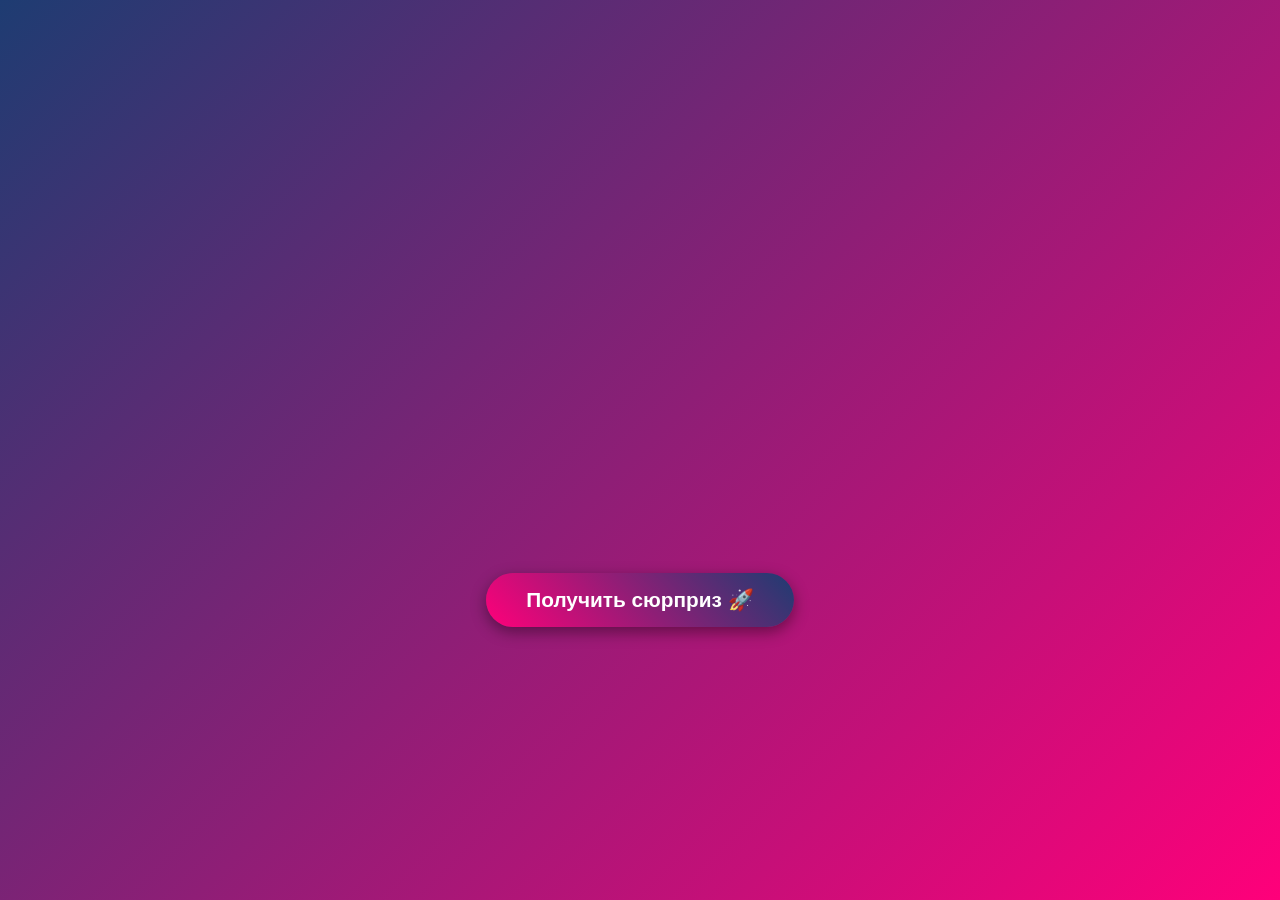
==== index.html @ db52f131 "my first commut" ====
<!DOCTYPE html>
<html lang="ru">
<head>
    <meta charset="UTF-8">
    <title>С 8 марта от KIBERone!</title>
    <link href="https://fonts.googleapis.com/css2?family=Roboto:wght@400;700&display=swap" rel="stylesheet">
    <link rel="stylesheet" href="styles.css">
</head>
<body>
    <div class="container">
        <div class="text-box">
            <h1 id="greeting">Дорогие наши юные кодеры и мечтательницы! 💻</h1>
            <p id="message">С 8 марта вас поздравляет команда KIBERone — кибершкола будущего! Пусть ваши идеи сияют ярче звёзд, а каждый новый день приносит код для счастья и вдохновение для больших открытий. Вы — настоящие героини цифрового мира, и мы гордимся тем, что вы создаёте будущее своими руками. Растите смелыми, творите с радостью и пусть весна подарит вам бесконечный поток креативности! 🌟</p>
            <span id="mini-message" class="mini-message"></span>
        </div>
        <button onclick="showSurprise()">Получить сюрприз 🚀</button>
        <div id="surprise"></div>
    </div>
    <script src="script.js"></script>
</body>
</html>
---- styles.css ----
body {
    margin: 0;
    font-family: 'Roboto', sans-serif;
    background: linear-gradient(135deg, #1e3c72, #ff007a);
    height: 100vh;
    display: flex;
    justify-content: center;
    align-items: center;
    overflow: hidden;
    animation: gradientShift 10s ease infinite;
}

@keyframes gradientShift {
    0% { background: linear-gradient(135deg, #1e3c72, #ff007a); }
    50% { background: linear-gradient(135deg, #ff007a, #2a5298); }
    100% { background: linear-gradient(135deg, #1e3c72, #ff007a); }
}

.container {
    text-align: center;
    position: relative;
    z-index: 1;
    width: 100%;
    padding: 10px;
    display: flex;
    flex-direction: column;
    align-items: center;
}

.text-box {
    background: rgba(255, 255, 255, 0.95);
    padding: 20px;
    border-radius: 20px;
    box-shadow: 0 6px 20px rgba(0, 0, 0, 0.3);
    margin-bottom: 20px;
    width: 90%;
    opacity: 0;
    transform: translateY(70px);
    transition: opacity 0.7s ease, transform 0.7s ease;
    text-align: center;
}

.text-box.show {
    opacity: 1;
    transform: translateY(0);
}

h1 {
    color: #ff007a;
    font-size: 2.8em;
    font-weight: 700;
    margin: 0;
}

p {
    color: #1e3c72;
    font-size: 1.3em;
    line-height: 1.5;
}

.mini-message {
    display: block;
    color: #ff007a;
    font-size: 1.2em;
    margin-top: 10px;
    opacity: 0;
    transition: opacity 0.5s ease;
}

.mini-message.show {
    opacity: 1;
}

button {
    padding: 15px 40px;
    font-size: 1.3em;
    font-weight: 700;
    background: linear-gradient(45deg, #ff007a, #1e3c72);
    color: white;
    border: none;
    border-radius: 30px;
    cursor: pointer;
    box-shadow: 0 5px 15px rgba(0, 0, 0, 0.4);
    transition: transform 0.3s, box-shadow 0.3s;
    position: relative; /* Убираем absolute, чтобы кнопка следовала за текстом */
    margin-top: 20px; /* Добавляем отступ сверху */
}

button:hover {
    transform: scale(1.1);
    box-shadow: 0 8px 20px rgba(0, 0, 0, 0.5);
}

#surprise {
    position: fixed;
    width: 100vw;
    height: 100vh;
    top: 0;
    left: 0;
    pointer-events: none;
}

.particle {
    position: absolute;
    font-size: 2.5em;
    animation: fall 30s ease-out forwards; /* Увеличиваем до 30 секунд */
}

@keyframes fall {
    0% { transform: translateY(-100vh) rotate(0deg); opacity: 1; } /* Начинаем выше экрана */
    100% { transform: translateY(100vh) rotate(360deg); opacity: 0; }
}

/* Медиа-запросы для телефонов */
@media (max-width: 768px) {
    h1 {
        font-size: 2em;
    }

    p {
        font-size: 1em;
    }

    .mini-message {
        font-size: 1em;
    }

    .text-box {
        padding: 15px;
        margin-bottom: 15px;
    }

    button {
        padding: 10px 30px;
        font-size: 1em;
        margin-top: 15px;
    }

    .particle {
        font-size: 1.8em;
    }
}

@media (max-width: 480px) {
    h1 {
        font-size: 1.5em;
    }

    p {
        font-size: 0.9em;
    }

    .mini-message {
        font-size: 0.9em;
    }

    button {
        padding: 8px 20px;
        font-size: 0.9em;
        margin-top: 10px;
    }

    .particle {
        font-size: 1.5em;
    }
}
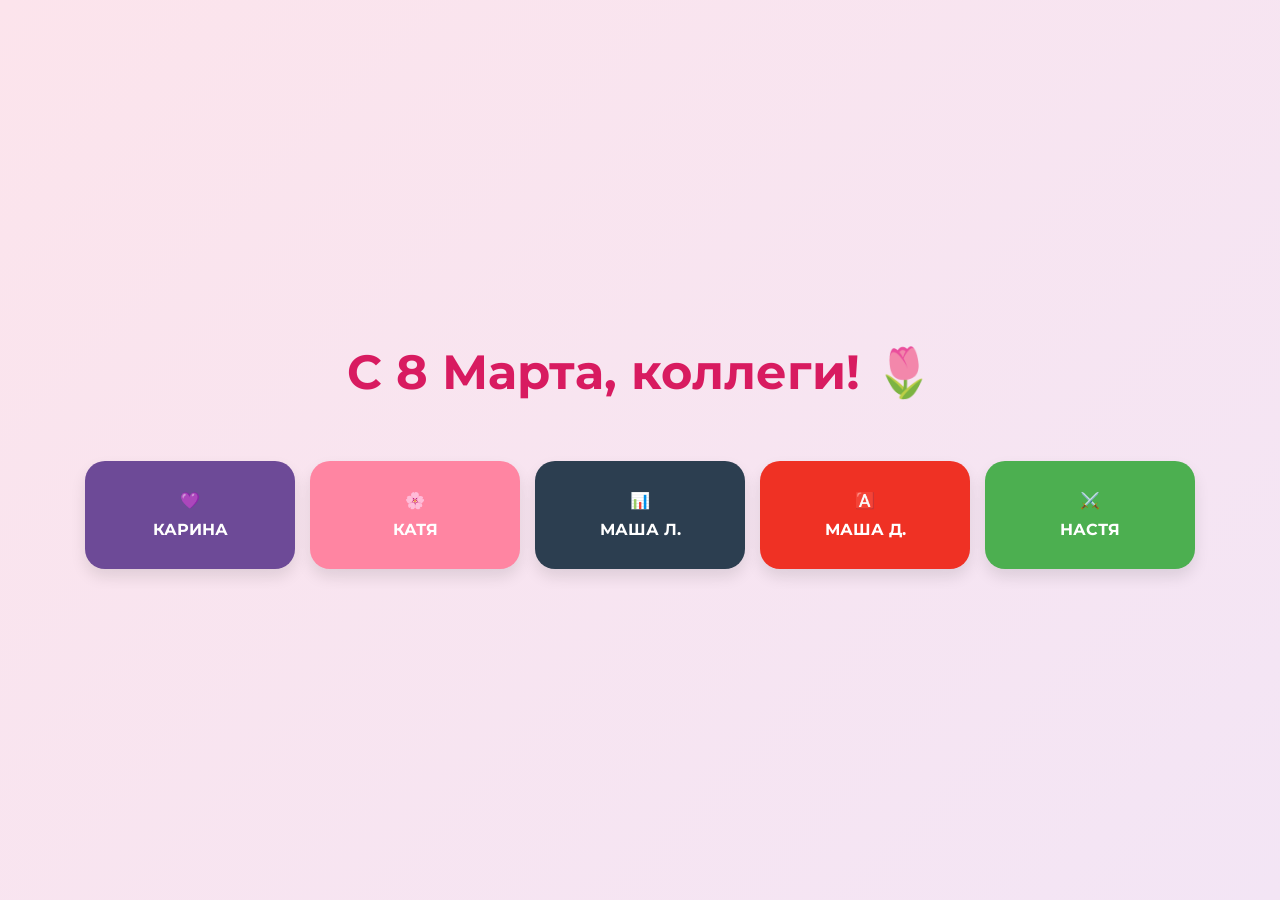
==== commit 94cb7b25: "sss" ====
--- a/index.html
+++ b/index.html
@@ -2,20 +2,58 @@
 <html lang="ru">
 <head>
     <meta charset="UTF-8">
-    <title>С 8 марта от KIBERone!</title>
-    <link href="https://fonts.googleapis.com/css2?family=Roboto:wght@400;700&display=swap" rel="stylesheet">
-    <link rel="stylesheet" href="styles.css">
+    <title>8 Марта Хаб</title>
+    <link href="https://fonts.googleapis.com/css2?family=Montserrat:wght@400;700&display=swap" rel="stylesheet">
+    <style>
+        body {
+            margin: 0; padding: 0;
+            background: linear-gradient(135deg, #fce4ec 0%, #f3e5f5 100%);
+            font-family: 'Montserrat', sans-serif;
+            display: flex; flex-direction: column; align-items: center; justify-content: center;
+            min-height: 100vh; text-align: center;
+        }
+        .container { width: 95%; max-width: 1200px; }
+        h1 { color: #d81b60; font-size: 3rem; margin-bottom: 40px; }
+
+        /* Выравнивание в одну строку */
+        .grid-row {
+            display: flex;
+            justify-content: center;
+            gap: 15px;
+            overflow-x: auto; /* На случай узкого экрана */
+            padding: 20px 10px;
+        }
+
+        .card {
+            flex: 0 0 180px; /* Фиксированная ширина для ряда */
+            padding: 30px 15px;
+            border-radius: 20px;
+            text-decoration: none;
+            color: white;
+            font-weight: bold;
+            transition: 0.3s;
+            box-shadow: 0 8px 15px rgba(0,0,0,0.1);
+            display: flex; flex-direction: column; align-items: center; gap: 10px;
+        }
+        .card:hover { transform: translateY(-10px); box-shadow: 0 12px 20px rgba(0,0,0,0.2); }
+
+        .btn-karina { background: #6d4a97; }
+        .btn-katya { background: #ff85a2; }
+        .btn-masha-l { background: #2c3e50; }
+        .btn-masha-d { background: #ef3124; }
+        .btn-nastya { background: #4caf50; }
+    </style>
 </head>
 <body>
     <div class="container">
-        <div class="text-box">
-            <h1 id="greeting">Дорогие наши юные кодеры и мечтательницы! 💻</h1>
-            <p id="message">С 8 марта вас поздравляет команда KIBERone — кибершкола будущего! Пусть ваши идеи сияют ярче звёзд, а каждый новый день приносит код для счастья и вдохновение для больших открытий. Вы — настоящие героини цифрового мира, и мы гордимся тем, что вы создаёте будущее своими руками. Растите смелыми, творите с радостью и пусть весна подарит вам бесконечный поток креативности! 🌟</p>
-            <span id="mini-message" class="mini-message"></span>
+        <h1>С 8 Марта, коллеги! 🌷</h1>
+        <div class="grid-row">
+            <a href="karina.html" class="card btn-karina"><span>💜</span>КАРИНА</a>
+            <a href="katya.html" class="card btn-katya"><span>🌸</span>КАТЯ</a>
+            <a href="mashaL.html" class="card btn-masha-l"><span>📊</span>МАША Л.</a>
+            <a href="mashaD.html" class="card btn-masha-d"><span>🅰️</span>МАША Д.</a>
+            <a href="nastya.html" class="card btn-nastya"><span>⚔️</span>НАСТЯ</a>
         </div>
-        <button onclick="showSurprise()">Получить сюрприз 🚀</button>
-        <div id="surprise"></div>
     </div>
-    <script src="script.js"></script>
 </body>
 </html>
